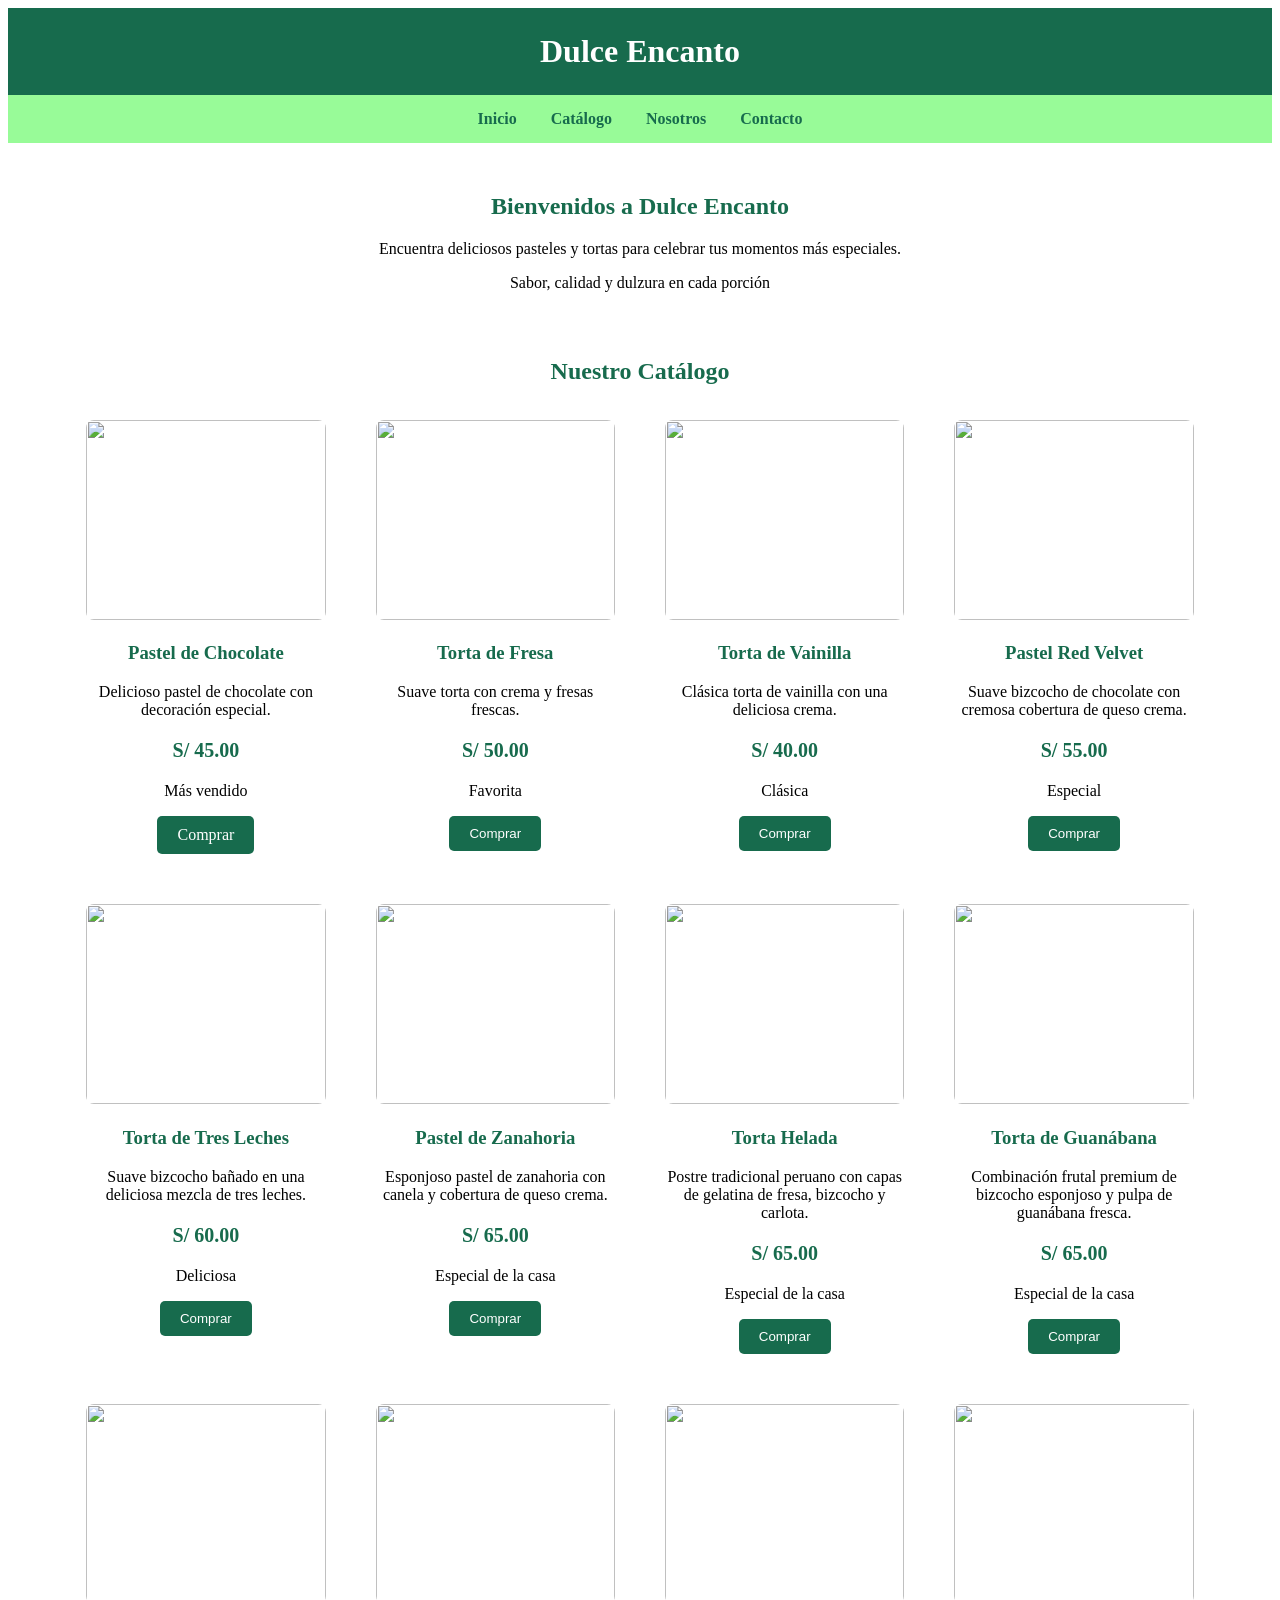
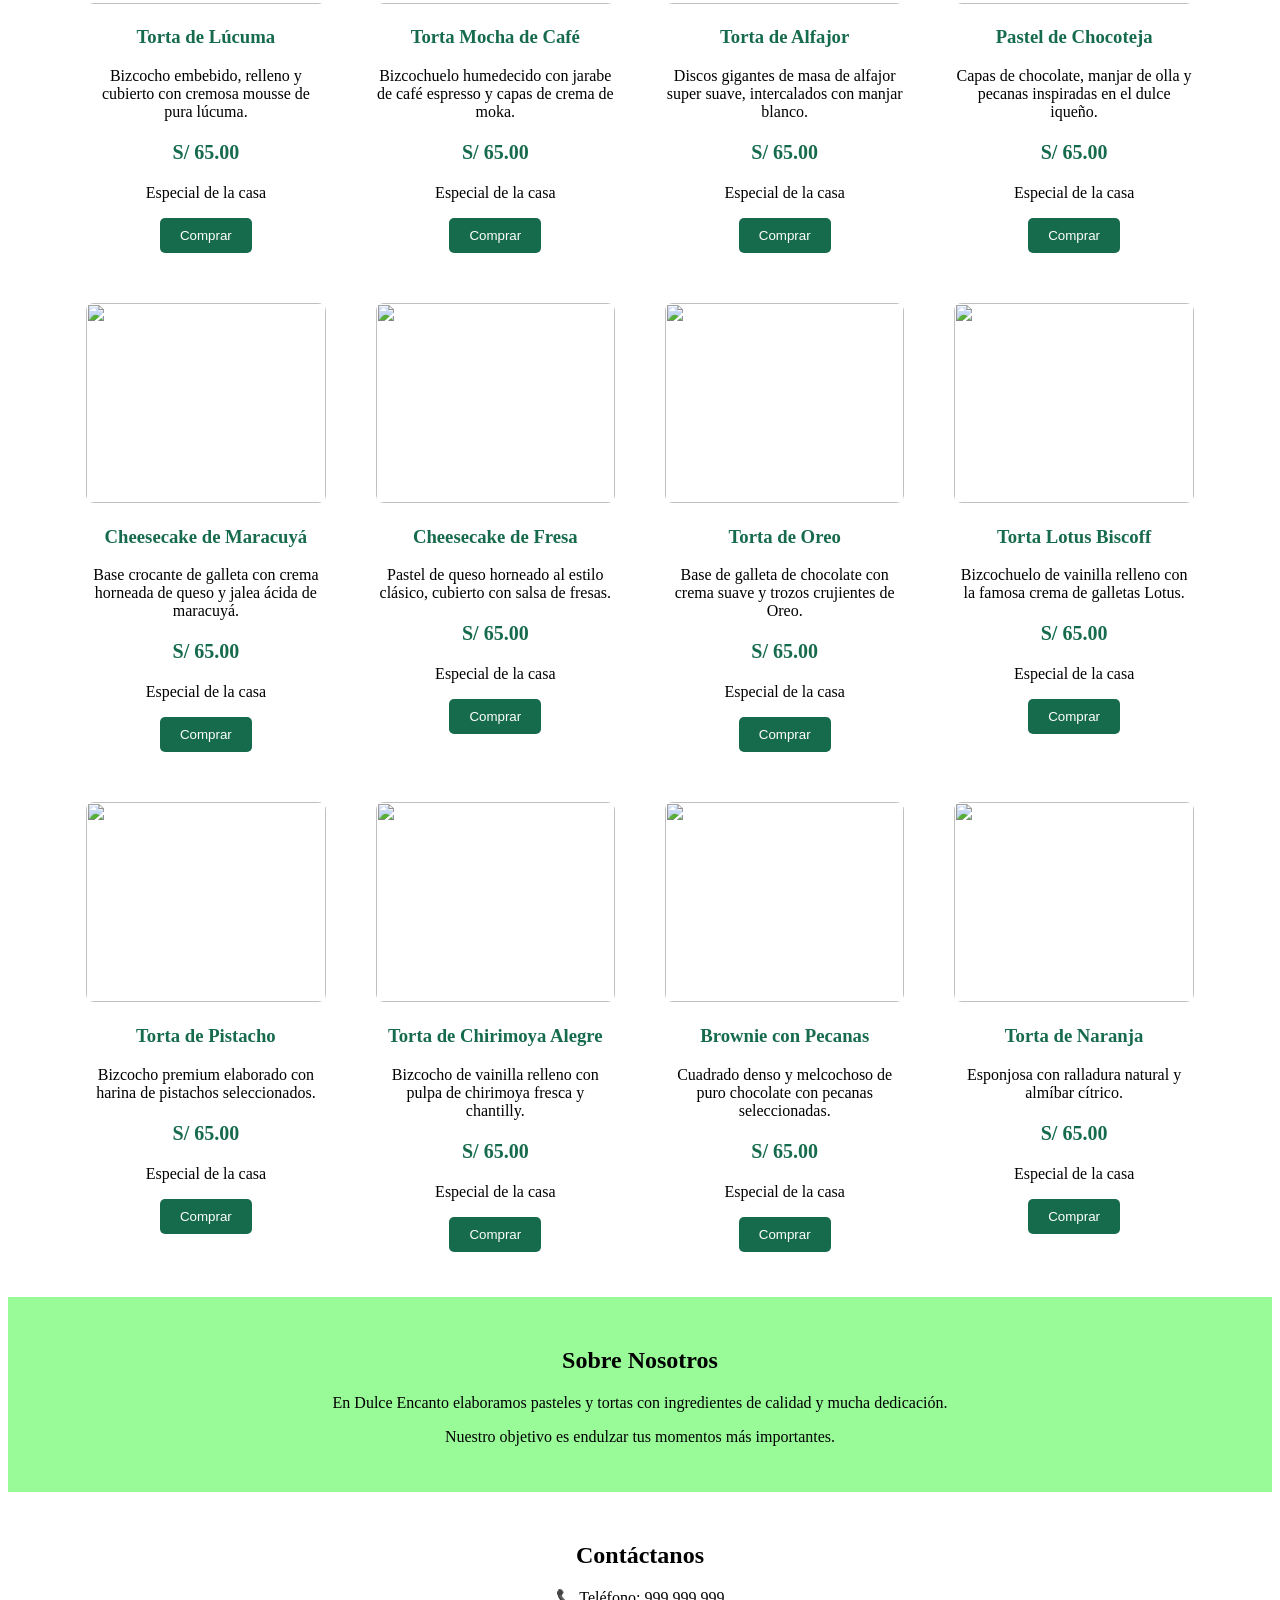
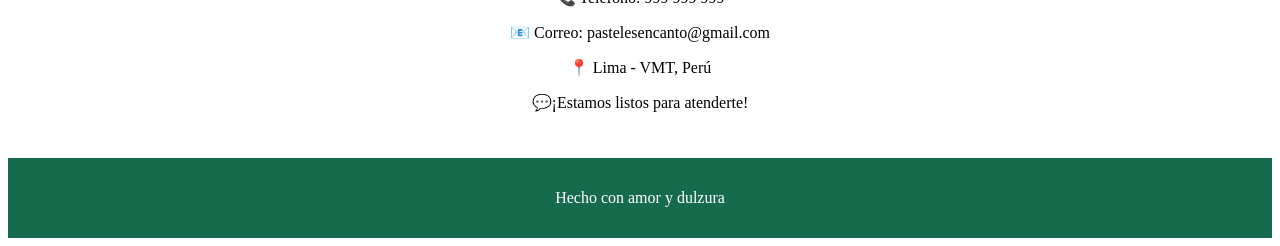
==== index.html @ 79368962 "Add files via upload" ====
<!DOCTYPE html>

<html>
<head>
<meta charset="UTF-8">
<meta name="viewport" content="width=device-width, initial-scale=1.0">
<title>Catálogo de Pasteles y Tortas</title>
<link rel="stylesheet" href="estilos01.css">
</head>
<body>
<header>
<h1>Dulce Encanto</h1>
</header>
<nav>
<a href="#inicio">Inicio</a>
<a href="#catalogo">Catálogo</a>
<a href="#nosotros">Nosotros</a>
<a href="#contacto">Contacto</a>
</nav>
<section id="inicio" class="bienvenida">
<h2>Bienvenidos a Dulce Encanto</h2>
<p>Encuentra deliciosos pasteles y tortas para celebrar tus momentos más especiales.</p>
<p>Sabor, calidad y dulzura en cada porción</p>
</section>
<section id="catalogo">
<h2 class="titulo">Nuestro Catálogo</h2>
<div class="catalogo">
<div class="producto">
<img src="https://th.bing.com/th/id/OIP.-p3-OuLkxsuLrBk93Y_HcAHaHa?w=140&h=180&c=7&r=0&o=7&dpr=1.3&pid=1.7&rm=3">
<h3>Pastel de Chocolate</h3>
<p>Delicioso pastel de chocolate con decoración especial.</p>
<p class="precio">S/ 45.00</p>
<p>Más vendido</p>
<a href="index01.html" class="boton">Comprar</a>
</div>
<div class="producto">
<img src="https://encrypted-tbn0.gstatic.com/images?q=tbn:ANd9GcTQ2964mSpyDU0P3RRv1p_46dLO_r1iet2VQprl9nU7EQ&s=10">
<h3>Torta de Fresa</h3>
<p>Suave torta con crema y fresas frescas.</p>
<p class="precio">S/ 50.00</p>
<p>Favorita</p>
<button>Comprar</button>
</div>
<div class="producto">
<img src="https://encrypted-tbn0.gstatic.com/images?q=tbn:ANd9GcT1u2l7fE6lJYjuNjg4mgo2WwRIor9vZLWfFPrUKVAFZw&s=10">
<h3>Torta de Vainilla</h3>
<p>Clásica torta de vainilla con una deliciosa crema.</p>
<p class="precio">S/ 40.00</p>
<p>Clásica</p>
<button>Comprar</button>
</div>
<div class="producto">
<img src="https://encrypted-tbn0.gstatic.com/images?q=tbn:ANd9GcQNZ3UZYuzQStLIStXx88kOULBqROT-1iHOnZpEmFGtWw&s=10">
<h3>Pastel Red Velvet</h3>
<p>Suave bizcocho de chocolate con cremosa cobertura de queso crema.</p>
<p class="precio">S/ 55.00</p>
<p>Especial</p>
<button>Comprar</button>
</div>
<div class="producto">
<img src="https://encrypted-tbn0.gstatic.com/images?q=tbn:ANd9GcRYqfDGBoFwy7ULcfJbVD6gLjd2DDRRMYlz3Ydof1Q6Ng&s=10">
<h3>Torta de Tres Leches</h3>
<p>Suave bizcocho bañado en una deliciosa mezcla de tres leches.</p>
<p class="precio">S/ 60.00</p>
<p>Deliciosa</p>
<button>Comprar</button>
</div>
<div class="producto">
<img src="https://encrypted-tbn0.gstatic.com/images?q=tbn:ANd9GcS6lriMFElOwYml9oUjRtk0vgEJvAq2wPyrOO19gbdnsg&s=10">
<h3>Pastel de Zanahoria</h3>
<p>Esponjoso pastel de zanahoria con canela y cobertura de queso crema.</p>
<p class="precio">S/ 65.00</p>
<p>Especial de la casa</p>
<button>Comprar</button>
</div>
<div class="producto">
<img src="https://encrypted-tbn0.gstatic.com/images?q=tbn:ANd9GcSxW5VmCEs0fZ1WIWy8yS3YZHxKCLndfQC0KZoYUAlkAA&s=10">
<h3>Torta Helada</h3>
<p>Postre tradicional peruano con capas de gelatina de fresa, bizcocho y carlota.</p>
<p class="precio">S/ 65.00</p>
<p>Especial de la casa</p>
<button>Comprar</button>
</div>
<div class="producto">
<img src="https://encrypted-tbn0.gstatic.com/images?q=tbn:ANd9GcQI0EljLFIE4DTcbrI6HrKJ-1jOOg70V7sAl7OLeLPUWg&s=10">
<h3>Torta de Guanábana</h3>
<p>Combinación frutal premium de bizcocho esponjoso y pulpa de guanábana fresca.</p>
<p class="precio">S/ 65.00</p>
<p>Especial de la casa</p>
<button>Comprar</button>
</div>
<div class="producto">
<img src="https://encrypted-tbn0.gstatic.com/images?q=tbn:ANd9GcTirx6yRwU-DBcK1ogrGj2pYEJG_RnH6PqcqS0AG4LIOQ&s=10">
<h3>Torta de Lúcuma</h3>
<p>Bizcocho embebido, relleno y cubierto con cremosa mousse de pura lúcuma.</p>
<p class="precio">S/ 65.00</p>
<p>Especial de la casa</p>
<button>Comprar</button>
</div>
<div class="producto">
<img src="https://encrypted-tbn0.gstatic.com/images?q=tbn:ANd9GcSHreXBC9kxX2o5jaN3QzUUfoytQW--PI3NrkmKoGpaJQ&s=10">
<h3>Torta Mocha de Café</h3>
<p>Bizcochuelo humedecido con jarabe de café espresso y capas de crema de moka.</p>
<p class="precio">S/ 65.00</p>
<p>Especial de la casa</p>
<button>Comprar</button>
</div>
<div class="producto">
<img src="https://encrypted-tbn0.gstatic.com/images?q=tbn:ANd9GcSI3UtWeLGnnD4CNVZK8-2ucTAdqj4UfXifV3PD0gTzag&s=10">
<h3>Torta de Alfajor</h3>
<p>Discos gigantes de masa de alfajor super suave, intercalados con manjar blanco.</p>
<p class="precio">S/ 65.00</p>
<p>Especial de la casa</p>
<button>Comprar</button>
</div>
<div class="producto">
<img src="https://encrypted-tbn0.gstatic.com/images?q=tbn:ANd9GcT_7tCv9X2p-Pdx6T-FFfdE5EUEjkcC60VaCKaKLmSr6A&s=10">
<h3>Pastel de Chocoteja</h3>
<p>Capas de chocolate, manjar de olla y pecanas inspiradas en el dulce iqueño.</p>
<p class="precio">S/ 65.00</p>
<p>Especial de la casa</p>
<button>Comprar</button>
</div>
<div class="producto">
<img src="https://encrypted-tbn0.gstatic.com/images?q=tbn:ANd9GcR7cN91vtL8AK0DEvx93iZ7UX8l-Qq1HLvAsdmPTa-OjA&s=10">
<h3>Cheesecake de Maracuyá</h3>
<p>Base crocante de galleta con crema horneada de queso y jalea ácida de maracuyá.</p>
<p class="precio">S/ 65.00</p>
<p>Especial de la casa</p>
<button>Comprar</button>
</div>
<div class="producto">
<img src="https://encrypted-tbn0.gstatic.com/images?q=tbn:ANd9GcSrvKzMyKr63OQtkcP4FnKRqwk9NMf4ODpxZFLW1y1ZKA&s=10">
<h3>Cheesecake de Fresa</h3>
<p>Pastel de queso horneado al estilo clásico, cubierto con salsa de fresas.</p>
<p class="precio">S/ 65.00</p>
<p>Especial de la casa</p>
<button>Comprar</button>
</div>
<div class="producto">
<img src="https://encrypted-tbn0.gstatic.com/images?q=tbn:ANd9GcRDFoB3ZGXeERG-E5kvIKJ9u0MtbGSiPqTBNV3jKEZWAA&s=10">
<h3>Torta de Oreo</h3>
<p>Base de galleta de chocolate con crema suave y trozos crujientes de Oreo.</p>
<p class="precio">S/ 65.00</p>
<p>Especial de la casa</p>
<button>Comprar</button>
</div>
<div class="producto">
<img src="https://encrypted-tbn0.gstatic.com/images?q=tbn:ANd9GcQAdqoAtiQVjxsRfLWgJLoYJs3ClNzV5Llb5J4hnkWpvg&s=10">
<h3>Torta Lotus Biscoff</h3>
<p>Bizcochuelo de vainilla relleno con la famosa crema de galletas Lotus.</p>
<p class="precio">S/ 65.00</p>
<p>Especial de la casa</p>
<button>Comprar</button>
</div>
<div class="producto">
<img src="https://encrypted-tbn0.gstatic.com/images?q=tbn:ANd9GcRy0m2vF_qih2E4_1ARO1cyRvJC4qg5CmY2l9tAsDH3-w&s=10">
<h3>Torta de Pistacho</h3>
<p>Bizcocho premium elaborado con harina de pistachos seleccionados.</p>
<p class="precio">S/ 65.00</p>
<p>Especial de la casa</p>
<button>Comprar</button>
</div>
<div class="producto">
<img src="https://encrypted-tbn0.gstatic.com/images?q=tbn:ANd9GcR92FOevjOXwLXNhltTTk_R5wFBhkLpmFrCPddV28nQ1A&s=10">
<h3>Torta de Chirimoya Alegre</h3>
<p>Bizcocho de vainilla relleno con pulpa de chirimoya fresca y chantilly.</p>
<p class="precio">S/ 65.00</p>
<p>Especial de la casa</p>
<button>Comprar</button>
</div>
<div class="producto">
<img src="https://encrypted-tbn0.gstatic.com/images?q=tbn:ANd9GcQ-yEJgRsV0OD-7zxEk0NkQdMM9xuLH-x9I9cU7sbT8AA&s=10">
<h3>Brownie con Pecanas</h3>
<p>Cuadrado denso y melcochoso de puro chocolate con pecanas seleccionadas.</p>
<p class="precio">S/ 65.00</p>
<p>Especial de la casa</p>
<button>Comprar</button>
</div>
<div class="producto">
<img src="https://encrypted-tbn0.gstatic.com/images?q=tbn:ANd9GcQ1z61fN6dy9VJJCxgrWE5F9uggF7mScCPBrn4CMNGgNg&s=10">
<h3>Torta de Naranja</h3>
<p>Esponjosa con ralladura natural y almíbar cítrico.</p>
<p class="precio">S/ 65.00</p>
<p>Especial de la casa</p>
<button>Comprar</button>
</div>
</div>
</section>
<section id="nosotros" class="nosotros">
<h2>Sobre Nosotros</h2>
<p>En Dulce Encanto elaboramos pasteles y tortas con ingredientes de calidad y mucha dedicación.</p>
<p>Nuestro objetivo es endulzar tus momentos más importantes.</p>
</section>
<section id="contacto" class="contacto">
<h2>Contáctanos</h2>
<p>📞 Teléfono: 999 999 999</p>
<p>📧 Correo: pastelesencanto@gmail.com</p>
<p>📍 Lima - VMT, Perú</p>
<p>💬¡Estamos listos para atenderte!</p>
</section>
<footer>
<p>Hecho con amor y dulzura</p>
</footer>
</body>
</html>
---- estilos01.css ----
css
body {
    margin: 0;
    font-family: Arial, sans-serif;
    background-color: honeydew;
    color: #333;
}
header {
    background-color: #176b4d;
    color: white;
    text-align: center;
    padding: 25px;
}
header h1 {
    margin: 0;
}
nav {
    background-color: palegreen;
    text-align: center;
    padding: 15px;
}

nav a {
    color: #176b4d;
    text-decoration: none;
    margin: 0 15px;
    font-weight: bold;
}
.bienvenida {
    text-align: center;
    padding: 30px;
}

.bienvenida h2 {
    color: #176b4d;
}
.titulo {
    text-align: center;
    color: #176b4d;
}

/* CATÁLOGO */

.catalogo {
    width: 90%;
    margin: auto;
    display: grid;
    grid-template-columns: repeat(4, 1fr);
    gap: 20px;
}

/* TARJETAS */

.producto {
    background-color: white;
    text-align: center;
    padding: 15px;
    border-radius: 10px;
    overflow: visible;
}

/* IMÁGENES */

.producto img {
    width: 100%;
    height: 200px;
    object-fit: cover;
    border-radius: 8px;
    transition: transform 0.3s;
}

/* EFECTO AL PASAR EL MOUSE */

.producto img:hover {
    transform: scale(1.08);
}
.producto h3 {
    color: #176b4d;
}
.precio {
    color: #176b4d;
    font-size: 20px;
    font-weight: bold;
}
button,
.boton {
    background-color: #176b4d;
    color: white;
    border: none;
    padding: 10px 20px;
    border-radius: 5px;
    text-decoration: none;
    display: inline-block;
    cursor: pointer;
}

button:hover,
.boton:hover {
    background-color: #0d3f2e;
}

/* SOBRE NOSOTROS */

.nosotros {
    background-color: palegreen;
    text-align: center;
    padding: 30px;
    margin-top: 30px;
}

/* CONTACTO */

.contacto {
    text-align: center;
    padding: 30px;
}

footer {
    background-color: #176b4d;
    color: white;
    text-align: center;
    padding: 15px;
}

@media (max-width: 800px) {
    .catalogo {
        grid-template-columns: repeat(2, 1fr);
    }
}
@media (max-width: 500px) {
    .catalogo {
        grid-template-columns: 1fr;
    }
    nav a {
        display: block;
        margin: 10px;
    }
}
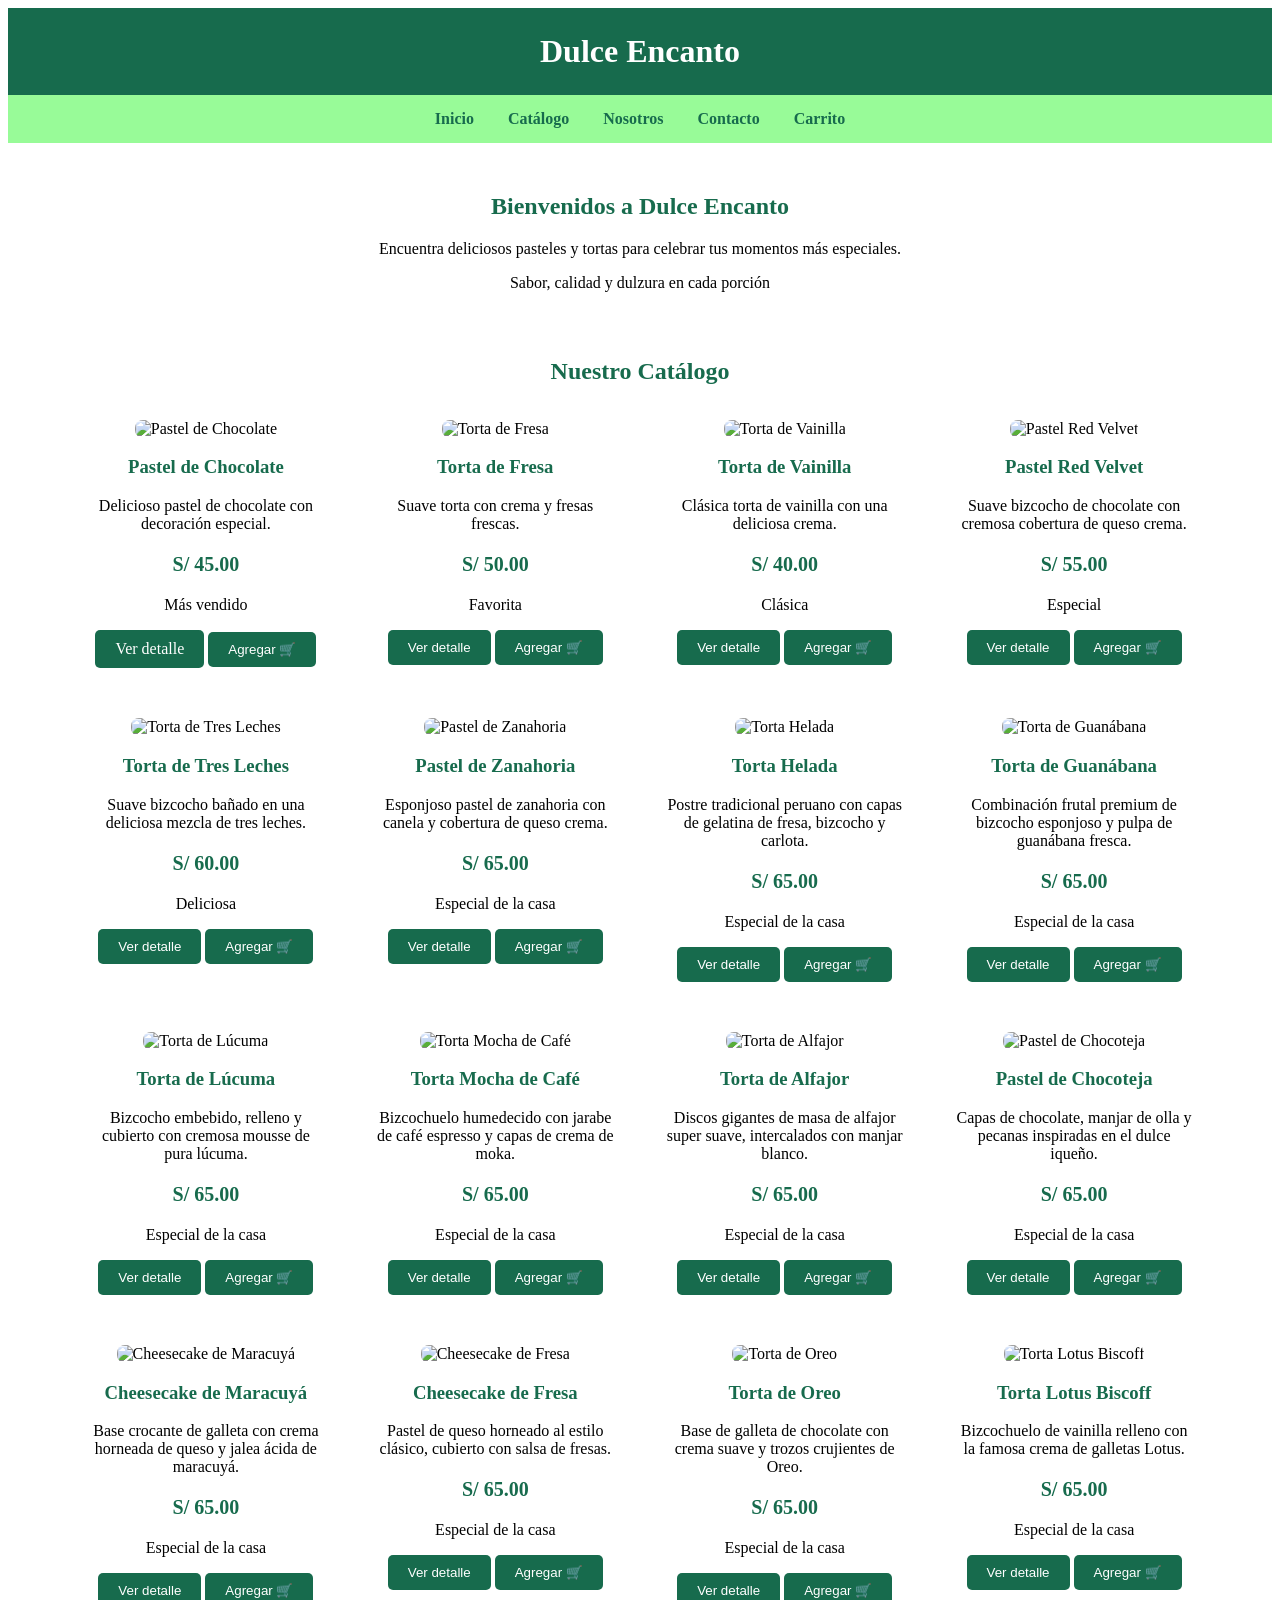
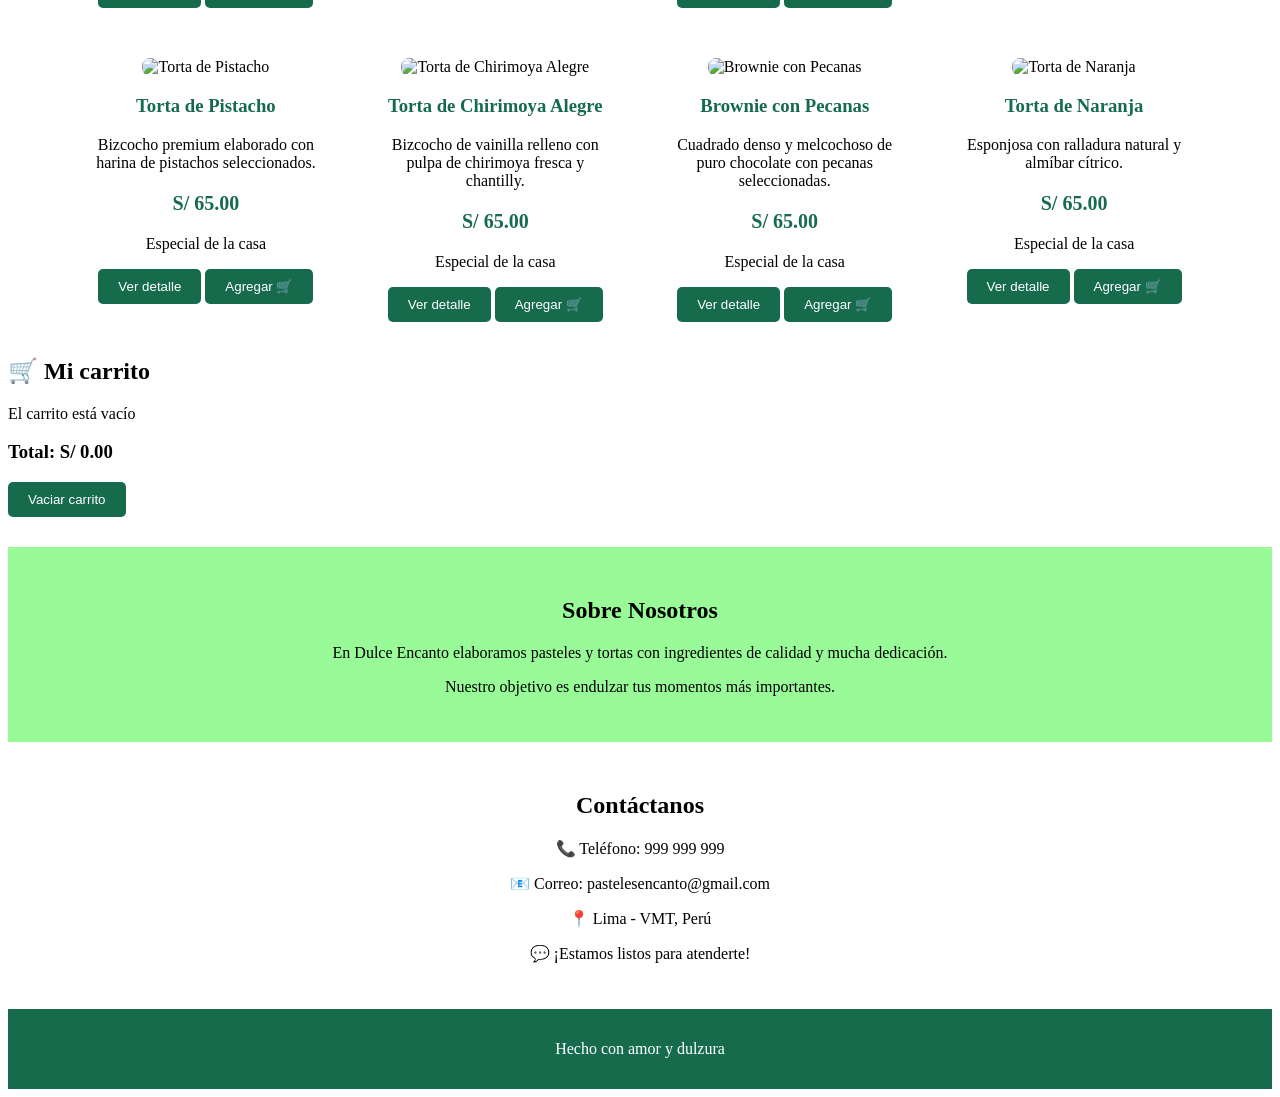
==== commit 91fef61a: "Update index.html" ====
--- a/index.html
+++ b/index.html
@@ -1,206 +1,585 @@
 <!DOCTYPE html>
-
-<html>
+<html lang="es">
 <head>
-<meta charset="UTF-8">
-<meta name="viewport" content="width=device-width, initial-scale=1.0">
-<title>Catálogo de Pasteles y Tortas</title>
-<link rel="stylesheet" href="estilos01.css">
+    <meta charset="UTF-8">
+    <meta name="viewport" content="width=device-width, initial-scale=1.0">
+    <title>Catálogo de Pasteles y Tortas</title>
+    <link rel="stylesheet" href="estilos01.css">
 </head>
 <body>
-<header>
-<h1>Dulce Encanto</h1>
-</header>
-<nav>
-<a href="#inicio">Inicio</a>
-<a href="#catalogo">Catálogo</a>
-<a href="#nosotros">Nosotros</a>
-<a href="#contacto">Contacto</a>
-</nav>
-<section id="inicio" class="bienvenida">
-<h2>Bienvenidos a Dulce Encanto</h2>
-<p>Encuentra deliciosos pasteles y tortas para celebrar tus momentos más especiales.</p>
-<p>Sabor, calidad y dulzura en cada porción</p>
-</section>
-<section id="catalogo">
-<h2 class="titulo">Nuestro Catálogo</h2>
-<div class="catalogo">
-<div class="producto">
-<img src="https://th.bing.com/th/id/OIP.-p3-OuLkxsuLrBk93Y_HcAHaHa?w=140&h=180&c=7&r=0&o=7&dpr=1.3&pid=1.7&rm=3">
-<h3>Pastel de Chocolate</h3>
-<p>Delicioso pastel de chocolate con decoración especial.</p>
-<p class="precio">S/ 45.00</p>
-<p>Más vendido</p>
-<a href="index01.html" class="boton">Comprar</a>
-</div>
-<div class="producto">
-<img src="https://encrypted-tbn0.gstatic.com/images?q=tbn:ANd9GcTQ2964mSpyDU0P3RRv1p_46dLO_r1iet2VQprl9nU7EQ&s=10">
-<h3>Torta de Fresa</h3>
-<p>Suave torta con crema y fresas frescas.</p>
-<p class="precio">S/ 50.00</p>
-<p>Favorita</p>
-<button>Comprar</button>
-</div>
-<div class="producto">
-<img src="https://encrypted-tbn0.gstatic.com/images?q=tbn:ANd9GcT1u2l7fE6lJYjuNjg4mgo2WwRIor9vZLWfFPrUKVAFZw&s=10">
-<h3>Torta de Vainilla</h3>
-<p>Clásica torta de vainilla con una deliciosa crema.</p>
-<p class="precio">S/ 40.00</p>
-<p>Clásica</p>
-<button>Comprar</button>
-</div>
-<div class="producto">
-<img src="https://encrypted-tbn0.gstatic.com/images?q=tbn:ANd9GcQNZ3UZYuzQStLIStXx88kOULBqROT-1iHOnZpEmFGtWw&s=10">
-<h3>Pastel Red Velvet</h3>
-<p>Suave bizcocho de chocolate con cremosa cobertura de queso crema.</p>
-<p class="precio">S/ 55.00</p>
-<p>Especial</p>
-<button>Comprar</button>
-</div>
-<div class="producto">
-<img src="https://encrypted-tbn0.gstatic.com/images?q=tbn:ANd9GcRYqfDGBoFwy7ULcfJbVD6gLjd2DDRRMYlz3Ydof1Q6Ng&s=10">
-<h3>Torta de Tres Leches</h3>
-<p>Suave bizcocho bañado en una deliciosa mezcla de tres leches.</p>
-<p class="precio">S/ 60.00</p>
-<p>Deliciosa</p>
-<button>Comprar</button>
-</div>
-<div class="producto">
-<img src="https://encrypted-tbn0.gstatic.com/images?q=tbn:ANd9GcS6lriMFElOwYml9oUjRtk0vgEJvAq2wPyrOO19gbdnsg&s=10">
-<h3>Pastel de Zanahoria</h3>
-<p>Esponjoso pastel de zanahoria con canela y cobertura de queso crema.</p>
-<p class="precio">S/ 65.00</p>
-<p>Especial de la casa</p>
-<button>Comprar</button>
-</div>
-<div class="producto">
-<img src="https://encrypted-tbn0.gstatic.com/images?q=tbn:ANd9GcSxW5VmCEs0fZ1WIWy8yS3YZHxKCLndfQC0KZoYUAlkAA&s=10">
-<h3>Torta Helada</h3>
-<p>Postre tradicional peruano con capas de gelatina de fresa, bizcocho y carlota.</p>
-<p class="precio">S/ 65.00</p>
-<p>Especial de la casa</p>
-<button>Comprar</button>
-</div>
-<div class="producto">
-<img src="https://encrypted-tbn0.gstatic.com/images?q=tbn:ANd9GcQI0EljLFIE4DTcbrI6HrKJ-1jOOg70V7sAl7OLeLPUWg&s=10">
-<h3>Torta de Guanábana</h3>
-<p>Combinación frutal premium de bizcocho esponjoso y pulpa de guanábana fresca.</p>
-<p class="precio">S/ 65.00</p>
-<p>Especial de la casa</p>
-<button>Comprar</button>
-</div>
-<div class="producto">
-<img src="https://encrypted-tbn0.gstatic.com/images?q=tbn:ANd9GcTirx6yRwU-DBcK1ogrGj2pYEJG_RnH6PqcqS0AG4LIOQ&s=10">
-<h3>Torta de Lúcuma</h3>
-<p>Bizcocho embebido, relleno y cubierto con cremosa mousse de pura lúcuma.</p>
-<p class="precio">S/ 65.00</p>
-<p>Especial de la casa</p>
-<button>Comprar</button>
-</div>
-<div class="producto">
-<img src="https://encrypted-tbn0.gstatic.com/images?q=tbn:ANd9GcSHreXBC9kxX2o5jaN3QzUUfoytQW--PI3NrkmKoGpaJQ&s=10">
-<h3>Torta Mocha de Café</h3>
-<p>Bizcochuelo humedecido con jarabe de café espresso y capas de crema de moka.</p>
-<p class="precio">S/ 65.00</p>
-<p>Especial de la casa</p>
-<button>Comprar</button>
-</div>
-<div class="producto">
-<img src="https://encrypted-tbn0.gstatic.com/images?q=tbn:ANd9GcSI3UtWeLGnnD4CNVZK8-2ucTAdqj4UfXifV3PD0gTzag&s=10">
-<h3>Torta de Alfajor</h3>
-<p>Discos gigantes de masa de alfajor super suave, intercalados con manjar blanco.</p>
-<p class="precio">S/ 65.00</p>
-<p>Especial de la casa</p>
-<button>Comprar</button>
-</div>
-<div class="producto">
-<img src="https://encrypted-tbn0.gstatic.com/images?q=tbn:ANd9GcT_7tCv9X2p-Pdx6T-FFfdE5EUEjkcC60VaCKaKLmSr6A&s=10">
-<h3>Pastel de Chocoteja</h3>
-<p>Capas de chocolate, manjar de olla y pecanas inspiradas en el dulce iqueño.</p>
-<p class="precio">S/ 65.00</p>
-<p>Especial de la casa</p>
-<button>Comprar</button>
-</div>
-<div class="producto">
-<img src="https://encrypted-tbn0.gstatic.com/images?q=tbn:ANd9GcR7cN91vtL8AK0DEvx93iZ7UX8l-Qq1HLvAsdmPTa-OjA&s=10">
-<h3>Cheesecake de Maracuyá</h3>
-<p>Base crocante de galleta con crema horneada de queso y jalea ácida de maracuyá.</p>
-<p class="precio">S/ 65.00</p>
-<p>Especial de la casa</p>
-<button>Comprar</button>
-</div>
-<div class="producto">
-<img src="https://encrypted-tbn0.gstatic.com/images?q=tbn:ANd9GcSrvKzMyKr63OQtkcP4FnKRqwk9NMf4ODpxZFLW1y1ZKA&s=10">
-<h3>Cheesecake de Fresa</h3>
-<p>Pastel de queso horneado al estilo clásico, cubierto con salsa de fresas.</p>
-<p class="precio">S/ 65.00</p>
-<p>Especial de la casa</p>
-<button>Comprar</button>
-</div>
-<div class="producto">
-<img src="https://encrypted-tbn0.gstatic.com/images?q=tbn:ANd9GcRDFoB3ZGXeERG-E5kvIKJ9u0MtbGSiPqTBNV3jKEZWAA&s=10">
-<h3>Torta de Oreo</h3>
-<p>Base de galleta de chocolate con crema suave y trozos crujientes de Oreo.</p>
-<p class="precio">S/ 65.00</p>
-<p>Especial de la casa</p>
-<button>Comprar</button>
-</div>
-<div class="producto">
-<img src="https://encrypted-tbn0.gstatic.com/images?q=tbn:ANd9GcQAdqoAtiQVjxsRfLWgJLoYJs3ClNzV5Llb5J4hnkWpvg&s=10">
-<h3>Torta Lotus Biscoff</h3>
-<p>Bizcochuelo de vainilla relleno con la famosa crema de galletas Lotus.</p>
-<p class="precio">S/ 65.00</p>
-<p>Especial de la casa</p>
-<button>Comprar</button>
-</div>
-<div class="producto">
-<img src="https://encrypted-tbn0.gstatic.com/images?q=tbn:ANd9GcRy0m2vF_qih2E4_1ARO1cyRvJC4qg5CmY2l9tAsDH3-w&s=10">
-<h3>Torta de Pistacho</h3>
-<p>Bizcocho premium elaborado con harina de pistachos seleccionados.</p>
-<p class="precio">S/ 65.00</p>
-<p>Especial de la casa</p>
-<button>Comprar</button>
-</div>
-<div class="producto">
-<img src="https://encrypted-tbn0.gstatic.com/images?q=tbn:ANd9GcR92FOevjOXwLXNhltTTk_R5wFBhkLpmFrCPddV28nQ1A&s=10">
-<h3>Torta de Chirimoya Alegre</h3>
-<p>Bizcocho de vainilla relleno con pulpa de chirimoya fresca y chantilly.</p>
-<p class="precio">S/ 65.00</p>
-<p>Especial de la casa</p>
-<button>Comprar</button>
-</div>
-<div class="producto">
-<img src="https://encrypted-tbn0.gstatic.com/images?q=tbn:ANd9GcQ-yEJgRsV0OD-7zxEk0NkQdMM9xuLH-x9I9cU7sbT8AA&s=10">
-<h3>Brownie con Pecanas</h3>
-<p>Cuadrado denso y melcochoso de puro chocolate con pecanas seleccionadas.</p>
-<p class="precio">S/ 65.00</p>
-<p>Especial de la casa</p>
-<button>Comprar</button>
-</div>
-<div class="producto">
-<img src="https://encrypted-tbn0.gstatic.com/images?q=tbn:ANd9GcQ1z61fN6dy9VJJCxgrWE5F9uggF7mScCPBrn4CMNGgNg&s=10">
-<h3>Torta de Naranja</h3>
-<p>Esponjosa con ralladura natural y almíbar cítrico.</p>
-<p class="precio">S/ 65.00</p>
-<p>Especial de la casa</p>
-<button>Comprar</button>
-</div>
-</div>
-</section>
-<section id="nosotros" class="nosotros">
-<h2>Sobre Nosotros</h2>
-<p>En Dulce Encanto elaboramos pasteles y tortas con ingredientes de calidad y mucha dedicación.</p>
-<p>Nuestro objetivo es endulzar tus momentos más importantes.</p>
-</section>
-<section id="contacto" class="contacto">
-<h2>Contáctanos</h2>
-<p>📞 Teléfono: 999 999 999</p>
-<p>📧 Correo: pastelesencanto@gmail.com</p>
-<p>📍 Lima - VMT, Perú</p>
-<p>💬¡Estamos listos para atenderte!</p>
-</section>
-<footer>
-<p>Hecho con amor y dulzura</p>
-</footer>
+    <header>
+        <h1>Dulce Encanto</h1>
+    </header>
+    <nav>
+        <a href="#inicio">Inicio</a>
+        <a href="#catalogo">Catálogo</a>
+        <a href="#nosotros">Nosotros</a>
+        <a href="#contacto">Contacto</a>
+        <a href="#carrito">Carrito</a>
+    </nav>
+    <section id="inicio" class="bienvenida">
+        <h2>Bienvenidos a Dulce Encanto</h2>
+        <p>
+            Encuentra deliciosos pasteles y tortas para celebrar
+            tus momentos más especiales.
+        </p>
+        <p>
+            Sabor, calidad y dulzura en cada porción
+        </p>
+    </section>
+    <!-- CATÁLOGO -->
+    <section id="catalogo">
+        <h2 class="titulo">Nuestro Catálogo</h2>
+        <div class="catalogo">
+            <!-- PRODUCTO 1 -->
+            <div class="producto">
+                <img
+                    src="https://th.bing.com/th/id/OIP.-p3-OuLkxsuLrBk93Y_HcAHaHa?w=140&h=180&c=7&r=0&o=7&dpr=1.3&pid=1.7&rm=3"
+                    alt="Pastel de Chocolate"
+                >
+                <h3>Pastel de Chocolate</h3>
+                <p>
+                    Delicioso pastel de chocolate con decoración especial.
+                </p>
+                <p class="precio">S/ 45.00</p>
+                <p>Más vendido</p>
+                <a href="index01.html" class="boton">
+                    Ver detalle
+                </a>
+                <button
+                    class="btn-carrito"
+                    onclick="agregarAlCarrito(1)">
+                    Agregar 🛒
+                </button>
+            </div>
+            <!-- PRODUCTO 2 -->
+            <div class="producto">
+                <img
+                    src="https://encrypted-tbn0.gstatic.com/images?q=tbn:ANd9GcTQ2964mSpyDU0P3RRv1p_46dLO_r1iet2VQprl9nU7EQ&s=10"
+                    alt="Torta de Fresa"
+                >
+                <h3>Torta de Fresa</h3>
+                <p>
+                    Suave torta con crema y fresas frescas.
+                </p>
+                <p class="precio">S/ 50.00</p>
+                <p>Favorita</p>
+                <button>
+                    Ver detalle
+                </button>
+                <button
+                    class="btn-carrito"
+                    onclick="agregarAlCarrito(2)">
+                    Agregar 🛒
+                </button>
+            </div>
+            <!-- PRODUCTO 3 -->
+            <div class="producto">
+                <img
+                    src="https://encrypted-tbn0.gstatic.com/images?q=tbn:ANd9GcT1u2l7fE6lJYjuNjg4mgo2WwRIor9vZLWfFPrUKVAFZw&s=10"
+                    alt="Torta de Vainilla"
+                >
+                <h3>Torta de Vainilla</h3>
+                <p>
+                    Clásica torta de vainilla con una deliciosa crema.
+                </p>
+                <p class="precio">S/ 40.00</p>
+                <p>Clásica</p>
+                <button>
+                    Ver detalle
+                </button>
+                <button
+                    class="btn-carrito"
+                    onclick="agregarAlCarrito(3)">
+                    Agregar 🛒
+                </button>
+            </div>
+            <!-- PRODUCTO 4 -->
+            <div class="producto">
+                <img
+                    src="https://encrypted-tbn0.gstatic.com/images?q=tbn:ANd9GcQNZ3UZYuzQStLIStXx88kOULBqROT-1iHOnZpEmFGtWw&s=10"
+                    alt="Pastel Red Velvet"
+                >
+                <h3>Pastel Red Velvet</h3>
+                <p>
+                    Suave bizcocho de chocolate con cremosa cobertura
+                    de queso crema.
+                </p>
+                <p class="precio">S/ 55.00</p>
+                <p>Especial</p>
+                <button>
+                    Ver detalle
+                </button>
+                <button
+                    class="btn-carrito"
+                    onclick="agregarAlCarrito(4)">
+                    Agregar 🛒
+                </button>
+            </div>
+            <!-- PRODUCTO 5 -->
+            <div class="producto">
+                <img
+                    src="https://encrypted-tbn0.gstatic.com/images?q=tbn:ANd9GcRYqfDGBoFwy7ULcfJbVD6gLjd2DDRRMYlz3Ydof1Q6Ng&s=10"
+                    alt="Torta de Tres Leches"
+                >
+                <h3>Torta de Tres Leches</h3>
+                <p>
+                    Suave bizcocho bañado en una deliciosa mezcla
+                    de tres leches.
+                </p>
+                <p class="precio">S/ 60.00</p>
+                <p>Deliciosa</p>
+                <button>
+                    Ver detalle
+                </button>
+                <button
+                    class="btn-carrito"
+                    onclick="agregarAlCarrito(5)">
+                    Agregar 🛒
+                </button>
+            </div>
+            <!-- PRODUCTO 6 -->
+            <div class="producto">
+                <img
+                    src="https://encrypted-tbn0.gstatic.com/images?q=tbn:ANd9GcS6lriMFElOwYml9oUjRtk0vgEJvAq2wPyrOO19gbdnsg&s=10"
+                    alt="Pastel de Zanahoria"
+                >
+                <h3>Pastel de Zanahoria</h3>
+                <p>
+                    Esponjoso pastel de zanahoria con canela
+                    y cobertura de queso crema.
+                </p>
+                <p class="precio">S/ 65.00</p>
+                <p>Especial de la casa</p>
+                <button>
+                    Ver detalle
+                </button>
+                <button class="btn-carrito">
+                    Agregar 🛒
+                </button>
+            </div>
+            <!-- PRODUCTO 7 -->
+            <div class="producto">
+                <img
+                    src="https://encrypted-tbn0.gstatic.com/images?q=tbn:ANd9GcSxW5VmCEs0fZ1WIWy8yS3YZHxKCLndfQC0KZoYUAlkAA&s=10"
+                    alt="Torta Helada"
+                >
+                <h3>Torta Helada</h3>
+                <p>
+                    Postre tradicional peruano con capas de gelatina
+                    de fresa, bizcocho y carlota.
+                </p>
+                <p class="precio">S/ 65.00</p>
+                <p>Especial de la casa</p>
+                <button>
+                    Ver detalle
+                </button>
+                <button class="btn-carrito">
+                    Agregar 🛒
+                </button>
+            </div>
+            <!-- PRODUCTO 8 -->
+            <div class="producto">
+                <img
+                    src="https://encrypted-tbn0.gstatic.com/images?q=tbn:ANd9GcQI0EljLFIE4DTcbrI6HrKJ-1jOOg70V7sAl7OLeLPUWg&s=10"
+                    alt="Torta de Guanábana"
+                >
+                <h3>Torta de Guanábana</h3>
+                <p>
+                    Combinación frutal premium de bizcocho esponjoso
+                    y pulpa de guanábana fresca.
+                </p>
+                <p class="precio">S/ 65.00</p>
+                <p>Especial de la casa</p>
+                <button>
+                    Ver detalle
+                </button>
+                <button class="btn-carrito">
+                    Agregar 🛒
+                </button>
+            </div>
+            <!-- PRODUCTO 9 -->
+            <div class="producto">
+                <img
+                    src="https://encrypted-tbn0.gstatic.com/images?q=tbn:ANd9GcTirx6yRwU-DBcK1ogrGj2pYEJG_RnH6PqcqS0AG4LIOQ&s=10"
+                    alt="Torta de Lúcuma"
+                >
+                <h3>Torta de Lúcuma</h3>
+                <p>
+                    Bizcocho embebido, relleno y cubierto con
+                    cremosa mousse de pura lúcuma.
+                </p>
+                <p class="precio">S/ 65.00</p>
+                <p>Especial de la casa</p>
+                <button>
+                    Ver detalle
+                </button>
+                <button class="btn-carrito">
+                    Agregar 🛒
+                </button>
+            </div>
+            <!-- PRODUCTO 10 -->
+            <div class="producto">
+                <img
+                    src="https://encrypted-tbn0.gstatic.com/images?q=tbn:ANd9GcSHreXBC9kxX2o5jaN3QzUUfoytQW--PI3NrkmKoGpaJQ&s=10"
+                    alt="Torta Mocha de Café"
+                >
+                <h3>Torta Mocha de Café</h3>
+                <p>
+                    Bizcochuelo humedecido con jarabe de café espresso
+                    y capas de crema de moka.
+                </p>
+                <p class="precio">S/ 65.00</p>
+                <p>Especial de la casa</p>
+                <button>
+                    Ver detalle
+                </button>
+                <button class="btn-carrito">
+                    Agregar 🛒
+                </button>
+            </div>
+            <!-- PRODUCTO 11 -->
+            <div class="producto">
+
+                <img
+                    src="https://encrypted-tbn0.gstatic.com/images?q=tbn:ANd9GcSI3UtWeLGnnD4CNVZK8-2ucTAdqj4UfXifV3PD0gTzag&s=10"
+                    alt="Torta de Alfajor"
+                >
+
+                <h3>Torta de Alfajor</h3>
+
+                <p>
+                    Discos gigantes de masa de alfajor super suave,
+                    intercalados con manjar blanco.
+                </p>
+
+                <p class="precio">S/ 65.00</p>
+
+                <p>Especial de la casa</p>
+
+                <button>
+                    Ver detalle
+                </button>
+
+                <button class="btn-carrito">
+                    Agregar 🛒
+                </button>
+
+            </div>
+
+            <!-- PRODUCTO 12 -->
+            <div class="producto">
+
+                <img
+                    src="https://encrypted-tbn0.gstatic.com/images?q=tbn:ANd9GcT_7tCv9X2p-Pdx6T-FFfdE5EUEjkcC60VaCKaKLmSr6A&s=10"
+                    alt="Pastel de Chocoteja"
+                >
+
+                <h3>Pastel de Chocoteja</h3>
+
+                <p>
+                    Capas de chocolate, manjar de olla y pecanas
+                    inspiradas en el dulce iqueño.
+                </p>
+
+                <p class="precio">S/ 65.00</p>
+
+                <p>Especial de la casa</p>
+
+                <button>
+                    Ver detalle
+                </button>
+
+                <button class="btn-carrito">
+                    Agregar 🛒
+                </button>
+
+            </div>
+
+            <!-- PRODUCTO 13 -->
+            <div class="producto">
+
+                <img
+                    src="https://encrypted-tbn0.gstatic.com/images?q=tbn:ANd9GcR7cN91vtL8AK0DEvx93iZ7UX8l-Qq1HLvAsdmPTa-OjA&s=10"
+                    alt="Cheesecake de Maracuyá"
+                >
+
+                <h3>Cheesecake de Maracuyá</h3>
+
+                <p>
+                    Base crocante de galleta con crema horneada
+                    de queso y jalea ácida de maracuyá.
+                </p>
+
+                <p class="precio">S/ 65.00</p>
+
+                <p>Especial de la casa</p>
+
+                <button>
+                    Ver detalle
+                </button>
+
+                <button class="btn-carrito">
+                    Agregar 🛒
+                </button>
+
+            </div>
+
+            <!-- PRODUCTO 14 -->
+            <div class="producto">
+
+                <img
+                    src="https://encrypted-tbn0.gstatic.com/images?q=tbn:ANd9GcSrvKzMyKr63OQtkcP4FnKRqwk9NMf4ODpxZFLW1y1ZKA&s=10"
+                    alt="Cheesecake de Fresa"
+                >
+
+                <h3>Cheesecake de Fresa</h3>
+
+                <p>
+                    Pastel de queso horneado al estilo clásico,
+                    cubierto con salsa de fresas.
+                </p>
+
+                <p class="precio">S/ 65.00</p>
+
+                <p>Especial de la casa</p>
+
+                <button>
+                    Ver detalle
+                </button>
+
+                <button class="btn-carrito">
+                    Agregar 🛒
+                </button>
+
+            </div>
+
+            <!-- PRODUCTO 15 -->
+            <div class="producto">
+
+                <img
+                    src="https://encrypted-tbn0.gstatic.com/images?q=tbn:ANd9GcRDFoB3ZGXeERG-E5kvIKJ9u0MtbGSiPqTBNV3jKEZWAA&s=10"
+                    alt="Torta de Oreo"
+                >
+
+                <h3>Torta de Oreo</h3>
+
+                <p>
+                    Base de galleta de chocolate con crema suave
+                    y trozos crujientes de Oreo.
+                </p>
+
+                <p class="precio">S/ 65.00</p>
+
+                <p>Especial de la casa</p>
+
+                <button>
+                    Ver detalle
+                </button>
+
+                <button class="btn-carrito">
+                    Agregar 🛒
+                </button>
+
+            </div>
+
+            <!-- PRODUCTO 16 -->
+            <div class="producto">
+
+                <img
+                    src="https://encrypted-tbn0.gstatic.com/images?q=tbn:ANd9GcQAdqoAtiQVjxsRfLWgJLoYJs3ClNzV5Llb5J4hnkWpvg&s=10"
+                    alt="Torta Lotus Biscoff"
+                >
+
+                <h3>Torta Lotus Biscoff</h3>
+
+                <p>
+                    Bizcochuelo de vainilla relleno con la famosa
+                    crema de galletas Lotus.
+                </p>
+
+                <p class="precio">S/ 65.00</p>
+
+                <p>Especial de la casa</p>
+
+                <button>
+                    Ver detalle
+                </button>
+
+                <button class="btn-carrito">
+                    Agregar 🛒
+                </button>
+
+            </div>
+
+            <!-- PRODUCTO 17 -->
+            <div class="producto">
+
+                <img
+                    src="https://encrypted-tbn0.gstatic.com/images?q=tbn:ANd9GcRy0m2vF_qih2E4_1ARO1cyRvJC4qg5CmY2l9tAsDH3-w&s=10"
+                    alt="Torta de Pistacho"
+                >
+
+                <h3>Torta de Pistacho</h3>
+
+                <p>
+                    Bizcocho premium elaborado con harina
+                    de pistachos seleccionados.
+                </p>
+
+                <p class="precio">S/ 65.00</p>
+
+                <p>Especial de la casa</p>
+
+                <button>
+                    Ver detalle
+                </button>
+
+                <button class="btn-carrito">
+                    Agregar 🛒
+                </button>
+
+            </div>
+
+            <!-- PRODUCTO 18 -->
+            <div class="producto">
+
+                <img
+                    src="https://encrypted-tbn0.gstatic.com/images?q=tbn:ANd9GcR92FOevjOXwLXNhltTTk_R5wFBhkLpmFrCPddV28nQ1A&s=10"
+                    alt="Torta de Chirimoya Alegre"
+                >
+
+                <h3>Torta de Chirimoya Alegre</h3>
+
+                <p>
+                    Bizcocho de vainilla relleno con pulpa
+                    de chirimoya fresca y chantilly.
+                </p>
+
+                <p class="precio">S/ 65.00</p>
+
+                <p>Especial de la casa</p>
+
+                <button>
+                    Ver detalle
+                </button>
+
+                <button class="btn-carrito">
+                    Agregar 🛒
+                </button>
+
+            </div>
+
+            <!-- PRODUCTO 19 -->
+            <div class="producto">
+
+                <img
+                    src="https://encrypted-tbn0.gstatic.com/images?q=tbn:ANd9GcQ-yEJgRsV0OD-7zxEk0NkQdMM9xuLH-x9I9cU7sbT8AA&s=10"
+                    alt="Brownie con Pecanas"
+                >
+
+                <h3>Brownie con Pecanas</h3>
+
+                <p>
+                    Cuadrado denso y melcochoso de puro chocolate
+                    con pecanas seleccionadas.
+                </p>
+
+                <p class="precio">S/ 65.00</p>
+
+                <p>Especial de la casa</p>
+
+                <button>
+                    Ver detalle
+                </button>
+
+                <button class="btn-carrito">
+                    Agregar 🛒
+                </button>
+
+            </div>
+
+            <!-- PRODUCTO 20 -->
+            <div class="producto">
+
+                <img
+                    src="https://encrypted-tbn0.gstatic.com/images?q=tbn:ANd9GcQ1z61fN6dy9VJJCxgrWE5F9uggF7mScCPBrn4CMNGgNg&s=10"
+                    alt="Torta de Naranja"
+                >
+
+                <h3>Torta de Naranja</h3>
+
+                <p>
+                    Esponjosa con ralladura natural y almíbar cítrico.
+                </p>
+
+                <p class="precio">S/ 65.00</p>
+
+                <p>Especial de la casa</p>
+
+                <button>
+                    Ver detalle
+                </button>
+
+                <button class="btn-carrito">
+                    Agregar 🛒
+                </button>
+
+            </div>
+
+        </div>
+
+    </section>
+
+    <!-- CARRITO -->
+    <section id="carrito" class="carrito">
+
+        <h2>🛒 Mi carrito</h2>
+
+        <div id="carrito-elementos">
+            <p>El carrito está vacío</p>
+        </div>
+
+        <h3>
+            Total: S/
+            <span id="carrito-total">0.00</span>
+        </h3>
+
+        <button id="btn-vaciar">
+            Vaciar carrito
+        </button>
+
+    </section>
+
+    <!-- SOBRE NOSOTROS -->
+    <section id="nosotros" class="nosotros">
+
+        <h2>Sobre Nosotros</h2>
+
+        <p>
+            En Dulce Encanto elaboramos pasteles y tortas
+            con ingredientes de calidad y mucha dedicación.
+        </p>
+        <p>
+            Nuestro objetivo es endulzar tus momentos más importantes.
+        </p>
+    </section>
+    <!-- CONTACTO -->
+    <section id="contacto" class="contacto">
+        <h2>Contáctanos</h2>
+        <p>📞 Teléfono: 999 999 999</p>
+        <p>📧 Correo: pastelesencanto@gmail.com</p>
+        <p>📍 Lima - VMT, Perú</p>
+        <p>💬 ¡Estamos listos para atenderte!</p>
+    </section>
+    <!-- PIE DE PÁGINA -->
+    <footer>
+
+        <p>
+            Hecho con amor y dulzura
+        </p>
+    </footer>
+    <!-- LLEVA A JAVASCRIPT -->
+    <script src="script.js"></script>
 </body>
 </html>
